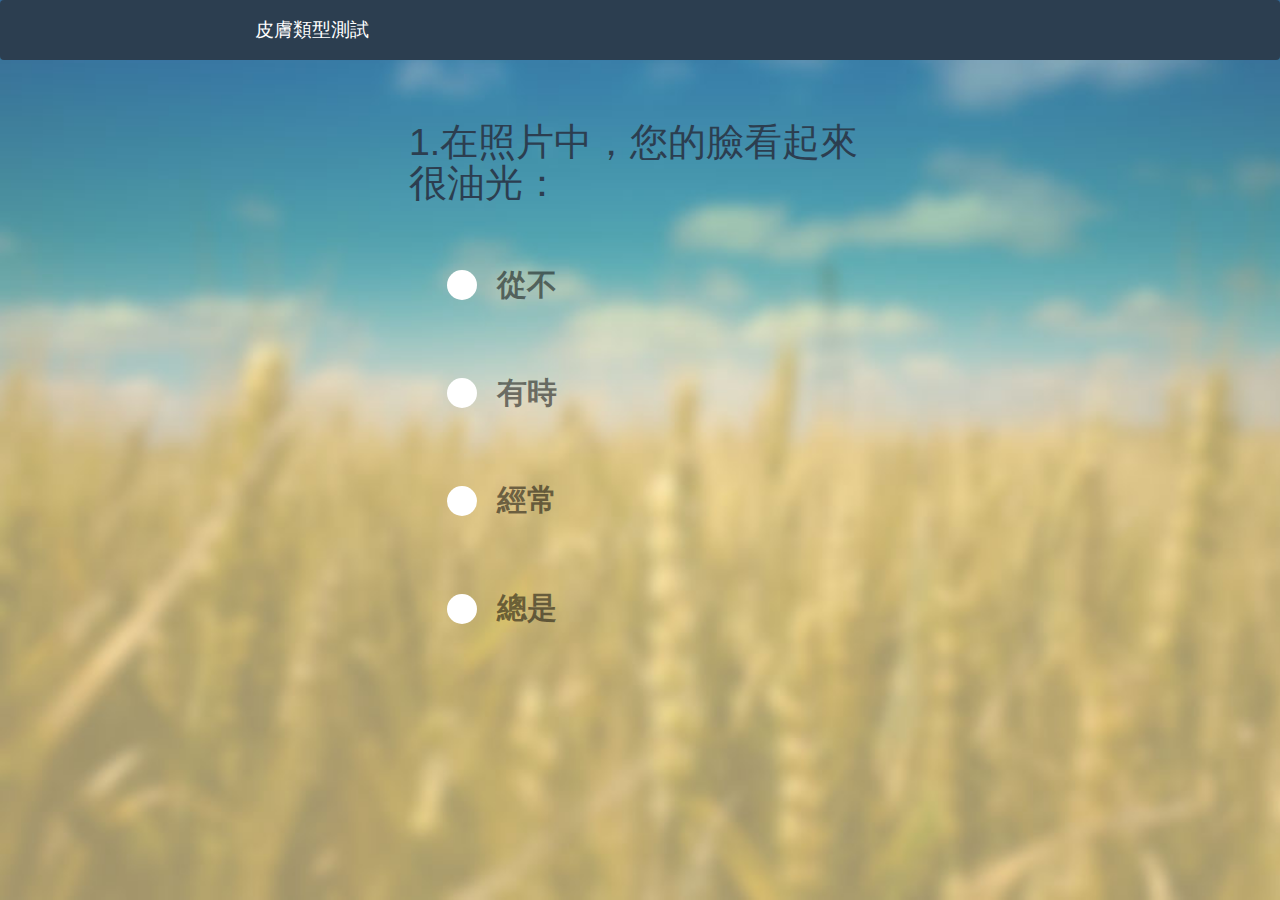
==== skin.html @ 554dfa41 "Initial commit" ====
﻿<!doctype html>
<html>

<head>
    <meta charset="utf-8">
    <meta http-equiv="X-UA-Compatible" content="IE=edge">
    <meta name="description" content="A website for MBTI test">
    <meta name="viewport" content="width=device-width, initial-scale=1.0, maximum-scale=1.0, user-scalable=no">
    <meta name="keywords" content="MBTI, mbti">
    <title>测试中</title>
    <link rel="stylesheet" type="text/css" href="./static/css/app.css" />
    <link rel="stylesheet" href="./static/css/bootstrap.min.css">
    <link rel="stylesheet" href="./static/css/svgcheckbx.css">
    <link rel="stylesheet" href="./fontawesome-free-6.5.2-web/fontawesome-free-6.5.2-web/css/all.css">
    <script type="text/javascript" src="./static/js/jquery-3.7.1.min.js"></script>
    <script src="./static/js/bootstrap.min.js"></script>
    <script type="text/javascript" src="./static/js/jquery.cookie.js"></script>
    <script src="./static/js/skin.js"></script>
    <script src="../fontawesome-free-6.5.2-web/fontawesome-free-6.5.2-web/all.js"></script>
    <script src="./static/js/printProjectInfo.js"></script>
    <style>

    </style>
</head>

<body>
    <div class="navbar navbar-default">
        <div class="container">
            <div class="navbar-header">
                <a href="./skin.html" class="navbar-brand">皮膚類型測試</a>
                <!-- <button class="navbar-toggle" type="button" data-toggle="collapse" data-target="#navbar-main">
                    <span class="icon-bar"></span>
                    <span class="icon-bar"></span>
                    <span class="icon-bar"></span>
                </button> -->
            </div>
            <!-- <div class="navbar-collapse collapse" id="navbar-main">
                <ul class="nav navbar-nav">
                    <li>
                        <a href="./personalities.html">皮肤类型简介</a>
                    </li>
                </ul>
            </div> -->
        </div>
    </div>
   
    <div class="container">
        <div class="questionbox">
            <div class="flexWidth" id="skintypequestion">
                <!-- Questions will be dynamically inserted here -->
            </div>
        </div>
        <div class="resultbox" id="resultbox">
            <h2>你皮膚類型是：</h2>
            <h1 id="result"></h1>
            <br>
            <div class="progress-container">
                <div class="icon">
                    <i class="fa-solid fa-droplet"></i>
                </div>
                <div class="progress">
                    <div id="progress1" class="progress-bar progress-bar-striped progress-bar-animated"
                        role="progressbar" aria-valuenow="0" aria-valuemin="0" aria-valuemax="16"></div>
                </div>
            </div>
            <div class="progress-container">
                <div class="icon">
                <i class="fa-solid fa-shield"></i></div>
                <div class="progress">
                    <div id="progress2" class="progress-bar progress-bar-striped progress-bar-animated"
                        role="progressbar" aria-valuenow="0" aria-valuemin="0" aria-valuemax="16"></div>
                </div>
            </div>
            <div class="progress-container">
                <div class="icon">
                <i class="fa-solid fa-palette"></i>
            </div>
                <div class="progress">
                    <div id="progress3" class="progress-bar progress-bar-striped progress-bar-animated"
                        role="progressbar" aria-valuenow="0" aria-valuemin="0" aria-valuemax="16"></div>
                </div>
            </div>
            <div class="progress-container">
                <div class="icon">
                <i class="fa-solid fa-arrows-to-dot"></i>
            </div>
                <div class="progress">
                    <div id="progress4" class="progress-bar progress-bar-striped progress-bar-animated"
                        role="progressbar" aria-valuenow="0" aria-valuemin="0" aria-valuemax="16"></div>
                </div>
            </div>
        </div>
    </div>

</body>

</html>
---- static/css/app.css ----
body {
	background: #ddd url("/static/img/field.jpg") fixed no-repeat top left;
	-webkit-background-size: cover;
	-moz-background-size: cover;
	background-size: cover;
}

footer {
	margin-top: 90px;
}

.flashes {
	margin-top: 90px;
	text-align: center;
}

.questionbox {
	display: flex;
	align-items: center;
	justify-content: center;
	margin-top: 20px;
}

.resultbox {
	display: none;
	text-align: center;
	margin-top: 20px;
}

.progress-container {
	display: flex;
	align-items: center;
	margin-bottom: 20px;
}

.progress-container i {
	font-size: 2rem;
	margin-right: 10px;
	vertical-align: middle;
}

.progress {
	height: 30px;
	width: 100%;
	border-radius: 15px;
	overflow: hidden;
}

.progress-bar {
	line-height: 30px;
	font-size: 16px;
	border-radius: 15px;
}

.container {
	max-width: 800px;
	margin: 0 auto;
}

.icon {
	margin-bottom: 20px;
}

h2 {
	margin-bottom: 20px;
}
---- static/css/svgcheckbx.css ----
*,
*:after,
*::before {
    -webkit-box-sizing: border-box;
    -moz-box-sizing: border-box;
    box-sizing: border-box;
}

body {
  -webkit-user-select: none; /* Chrome, Opera, Safari */
  -moz-user-select: none; /* Firefox */
  -ms-user-select: none; /* IE 10+ */
   user-select: none; /* Standard syntax */
}

.ac-custom {
 /* margin-top: 220px;
    padding-left:80px; */
}

.ac-custom h2 {
	font-weight: 300;
    font-size: 2.5em;
	padding: 0 0 0.5em;
    color: #2c3e50;
}

.ac-custom ul,
.ac-custom ol {
    margin-left:6%;
	list-style: none;
	padding: 0;
}

.ac-custom li {
	margin: 0 auto;
	padding: 2em 0;
	position: relative;
}

.ac-custom label {
	display: inline-block;
	position: relative;
	font-size: 2em;
	padding: 0 0 0 60px;
	vertical-align: top;
	color: rgba(0,0,0,0.5);
	cursor: pointer;
	-webkit-transition: color 0.3s;
	transition: color 0.3s;
}

.ac-custom input[type="checkbox"],
.ac-custom input[type="radio"],
.ac-custom label::before {
	width: 50px;
	height: 50px;
	top: 50%;
	left: 0;
	margin-top: -25px;
	position: absolute;
	cursor: pointer;
}

.ac-custom input[type="checkbox"],
.ac-custom input[type="radio"] {
	opacity: 0;
	-webkit-appearance: none;
	display: inline-block;
	vertical-align: middle;
	z-index: 100;
}

.ac-custom label::before {
	content: '';
	border: 4px solid #fff;
	-webkit-transition: opacity 0.3s;
	transition: opacity 0.3s;
}

.ac-radio label::before {
	border-radius: 50%;
}

.ac-custom input[type="checkbox"]:checked + label,
.ac-custom input[type="radio"]:checked + label {
	color: #fff;
}

.ac-custom input[type="checkbox"]:checked + label::before,
.ac-custom input[type="radio"]:checked + label::before {
	opacity: 0.8;
}

/* General SVG and path styles */

.ac-custom svg {
	position: absolute;
	width: 40px;
	height: 40px;
	top: 50%;
	margin-top: -20px;
	left: 5px;
	pointer-events: none;
}

.ac-custom svg path {
	stroke: #fdfcd3;
	stroke-width: 13px;
	stroke-linecap: round;
	stroke-linejoin: round;
	fill: none;
}

/* Specific input, SVG and path styles */

/* Circle */
.ac-circle input[type="checkbox"],
.ac-circle input[type="radio"],
.ac-circle label::before {
	width: 30px;
	height: 30px;
	margin-top: -15px;
	left: 10px;
	position: absolute;
}

.ac-circle label::before {
	background-color: #fff;
	border: none;
}

.ac-circle svg {
	width: 70px;
	height: 70px;
	margin-top: -35px;
	left: -10px;
}

.ac-circle svg path {
	stroke-width: 5px;
}

/* Box Fill */
.ac-boxfill svg path {
	stroke-width: 8px;
}

/* Swirl */
.ac-swirl svg path {
	stroke-width: 8px;
}

/* List */
.ac-list ol {
	list-style: decimal;
	list-style-position: inside;
}

.ac-list ol li {
	font-size: 2em;
	padding: 1em 1em 0 2em;
	text-indent: -40px;
}

.ac-list ol li label {
	font-size: 1em;
	text-indent: 0;
	padding-left: 30px;
}

.ac-list label::before {
	display: none;
}

.ac-list svg {
	width: 100%;
	height: 80px;
	left: 0;
	top: 1.2em;
	margin-top: 0px;
}

.ac-list svg path {
	stroke-width: 4px;
}

/* Media Queries */
@media screen and (max-width: 50em) {
	section {
		font-size: 80%;
	}

    .ac-custom h2{
        font-size: 30px !important;
    }

    li{
        font-size: 70%;
    }

	.flexWidth{
        width:100%;
        margin: 20px;
    }
}

@media screen and (min-width: 800px) {
    .flexWidth{
        width:60%;
    }
}
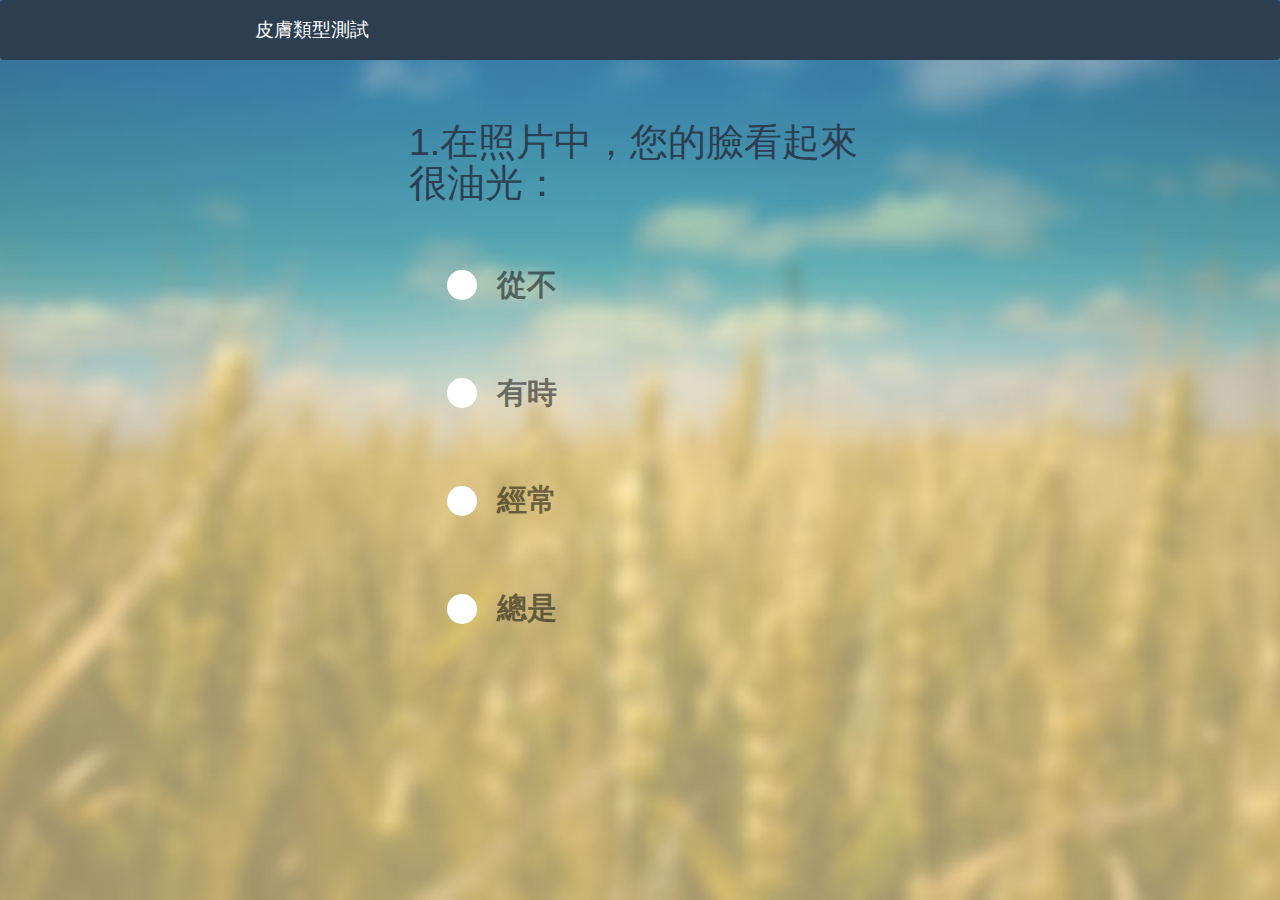
==== commit 9234f859: "Add files via upload" ====
--- a/skin.html
+++ b/skin.html
@@ -7,7 +7,7 @@
     <meta name="description" content="A website for MBTI test">
     <meta name="viewport" content="width=device-width, initial-scale=1.0, maximum-scale=1.0, user-scalable=no">
     <meta name="keywords" content="MBTI, mbti">
-    <title>测试中</title>
+    <title>皮膚類型測試</title>
     <link rel="stylesheet" type="text/css" href="./static/css/app.css" />
     <link rel="stylesheet" href="./static/css/bootstrap.min.css">
     <link rel="stylesheet" href="./static/css/svgcheckbx.css">
@@ -28,19 +28,7 @@
         <div class="container">
             <div class="navbar-header">
                 <a href="./skin.html" class="navbar-brand">皮膚類型測試</a>
-                <!-- <button class="navbar-toggle" type="button" data-toggle="collapse" data-target="#navbar-main">
-                    <span class="icon-bar"></span>
-                    <span class="icon-bar"></span>
-                    <span class="icon-bar"></span>
-                </button> -->
             </div>
-            <!-- <div class="navbar-collapse collapse" id="navbar-main">
-                <ul class="nav navbar-nav">
-                    <li>
-                        <a href="./personalities.html">皮肤类型简介</a>
-                    </li>
-                </ul>
-            </div> -->
         </div>
     </div>
    
@@ -60,7 +48,7 @@
                 </div>
                 <div class="progress">
                     <div id="progress1" class="progress-bar progress-bar-striped progress-bar-animated"
-                        role="progressbar" aria-valuenow="0" aria-valuemin="0" aria-valuemax="16"></div>
+                        role="progressbar" aria-valuenow="0" aria-valuemin="0" aria-valuemax="44"></div>
                 </div>
             </div>
             <div class="progress-container">
@@ -68,7 +56,7 @@
                 <i class="fa-solid fa-shield"></i></div>
                 <div class="progress">
                     <div id="progress2" class="progress-bar progress-bar-striped progress-bar-animated"
-                        role="progressbar" aria-valuenow="0" aria-valuemin="0" aria-valuemax="16"></div>
+                        role="progressbar" aria-valuenow="0" aria-valuemin="0" aria-valuemax="72"></div>
                 </div>
             </div>
             <div class="progress-container">
@@ -77,7 +65,7 @@
             </div>
                 <div class="progress">
                     <div id="progress3" class="progress-bar progress-bar-striped progress-bar-animated"
-                        role="progressbar" aria-valuenow="0" aria-valuemin="0" aria-valuemax="16"></div>
+                        role="progressbar" aria-valuenow="0" aria-valuemin="0" aria-valuemax="52"></div>
                 </div>
             </div>
             <div class="progress-container">
@@ -86,7 +74,7 @@
             </div>
                 <div class="progress">
                     <div id="progress4" class="progress-bar progress-bar-striped progress-bar-animated"
-                        role="progressbar" aria-valuenow="0" aria-valuemin="0" aria-valuemax="16"></div>
+                        role="progressbar" aria-valuenow="0" aria-valuemin="0" aria-valuemax="85"></div>
                 </div>
             </div>
         </div>
@@ -94,4 +82,4 @@
 
 </body>
 
-</html>+</html>
--- a/static/css/app.css
+++ b/static/css/app.css
@@ -1,5 +1,5 @@
 body {
-	background: #ddd url("/static/img/field.jpg") fixed no-repeat top left;
+	background: #ddd url("../img/field.jpg") no-repeat center center fixed;
 	-webkit-background-size: cover;
 	-moz-background-size: cover;
 	background-size: cover;
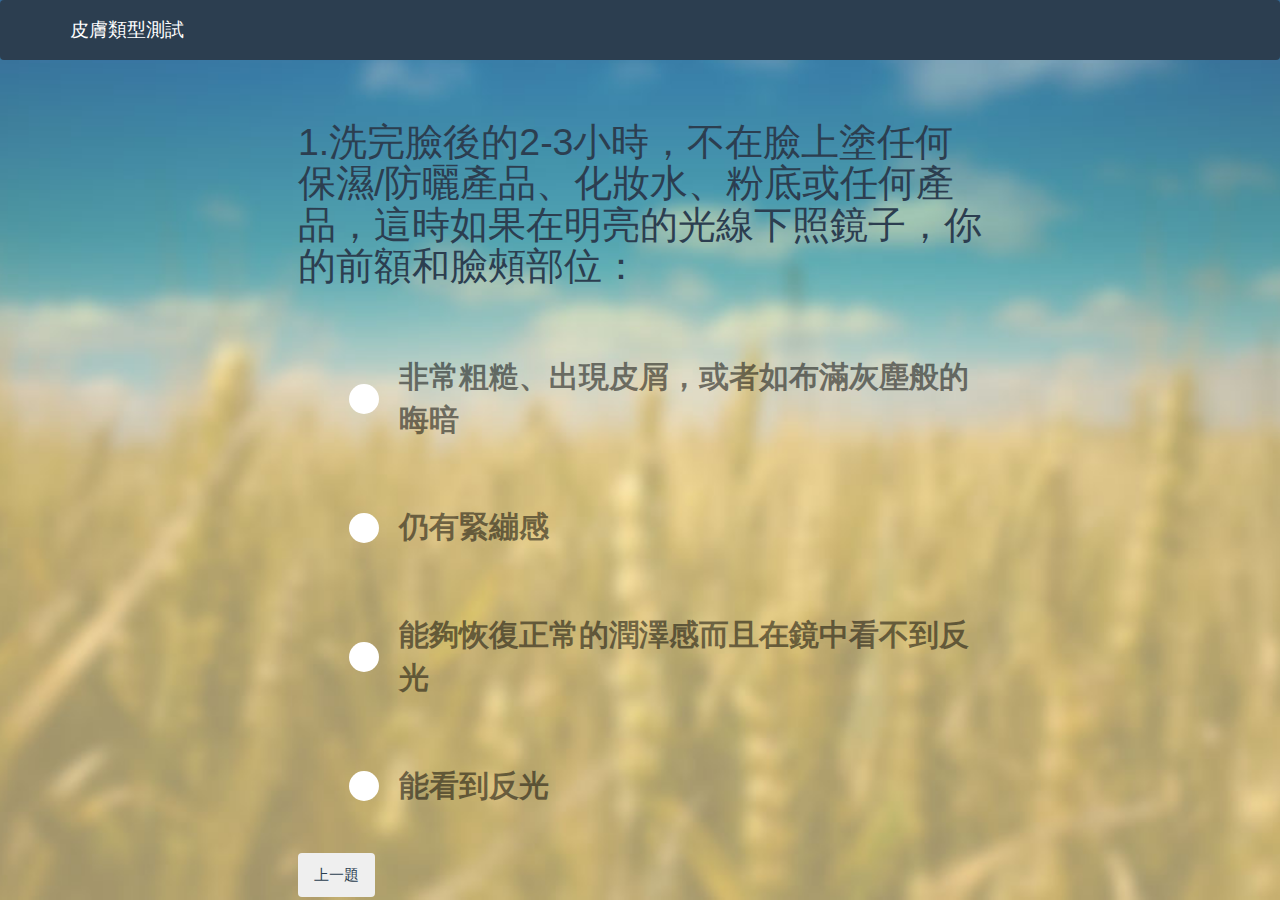
==== commit 8868f6dc: "Add files via upload" ====
--- a/skin.html
+++ b/skin.html
@@ -8,7 +8,7 @@
     <meta name="viewport" content="width=device-width, initial-scale=1.0, maximum-scale=1.0, user-scalable=no">
     <meta name="keywords" content="MBTI, mbti">
     <title>皮膚類型測試</title>
-    <link rel="stylesheet" type="text/css" href="./static/css/app.css" />
+    
     <link rel="stylesheet" href="./static/css/bootstrap.min.css">
     <link rel="stylesheet" href="./static/css/svgcheckbx.css">
     <link rel="stylesheet" href="./fontawesome-free-6.5.2-web/fontawesome-free-6.5.2-web/css/all.css">
@@ -18,6 +18,7 @@
     <script src="./static/js/skin.js"></script>
     <script src="../fontawesome-free-6.5.2-web/fontawesome-free-6.5.2-web/all.js"></script>
     <script src="./static/js/printProjectInfo.js"></script>
+    <link rel="stylesheet" type="text/css" href="./static/css/app.css" />
     <style>
 
     </style>
@@ -40,6 +41,7 @@
         </div>
         <div class="resultbox" id="resultbox">
             <h2>你皮膚類型是：</h2>
+            <h1 id="resultDescription"></h1>
             <h1 id="result"></h1>
             <br>
             <div class="progress-container">
@@ -50,32 +52,37 @@
                     <div id="progress1" class="progress-bar progress-bar-striped progress-bar-animated"
                         role="progressbar" aria-valuenow="0" aria-valuemin="0" aria-valuemax="44"></div>
                 </div>
+                <div id="progress1-label" class="progress-label"></div>
             </div>
             <div class="progress-container">
                 <div class="icon">
-                <i class="fa-solid fa-shield"></i></div>
+                    <i class="fa-solid fa-shield"></i>
+                </div>
                 <div class="progress">
                     <div id="progress2" class="progress-bar progress-bar-striped progress-bar-animated"
-                        role="progressbar" aria-valuenow="0" aria-valuemin="0" aria-valuemax="72"></div>
+                        role="progressbar" aria-valuenow="0" aria-valuemin="0" aria-valuemax="77"></div>
                 </div>
+                <div id="progress2-label" class="progress-label"></div>
             </div>
             <div class="progress-container">
                 <div class="icon">
-                <i class="fa-solid fa-palette"></i>
-            </div>
+                    <i class="fa-solid fa-palette"></i>
+                </div>
                 <div class="progress">
                     <div id="progress3" class="progress-bar progress-bar-striped progress-bar-animated"
-                        role="progressbar" aria-valuenow="0" aria-valuemin="0" aria-valuemax="52"></div>
+                        role="progressbar" aria-valuenow="0" aria-valuemin="0" aria-valuemax="57"></div>
                 </div>
+                <div id="progress3-label" class="progress-label"></div>
             </div>
             <div class="progress-container">
                 <div class="icon">
-                <i class="fa-solid fa-arrows-to-dot"></i>
-            </div>
+                    <i class="fa-solid fa-arrows-to-dot"></i>
+                </div>
                 <div class="progress">
                     <div id="progress4" class="progress-bar progress-bar-striped progress-bar-animated"
                         role="progressbar" aria-valuenow="0" aria-valuemin="0" aria-valuemax="85"></div>
                 </div>
+                <div id="progress4-label" class="progress-label"></div>
             </div>
         </div>
     </div>
--- a/static/css/app.css
+++ b/static/css/app.css
@@ -53,7 +53,7 @@
 }
 
 .container {
-	max-width: 800px;
+	 
 	margin: 0 auto;
 }
 
